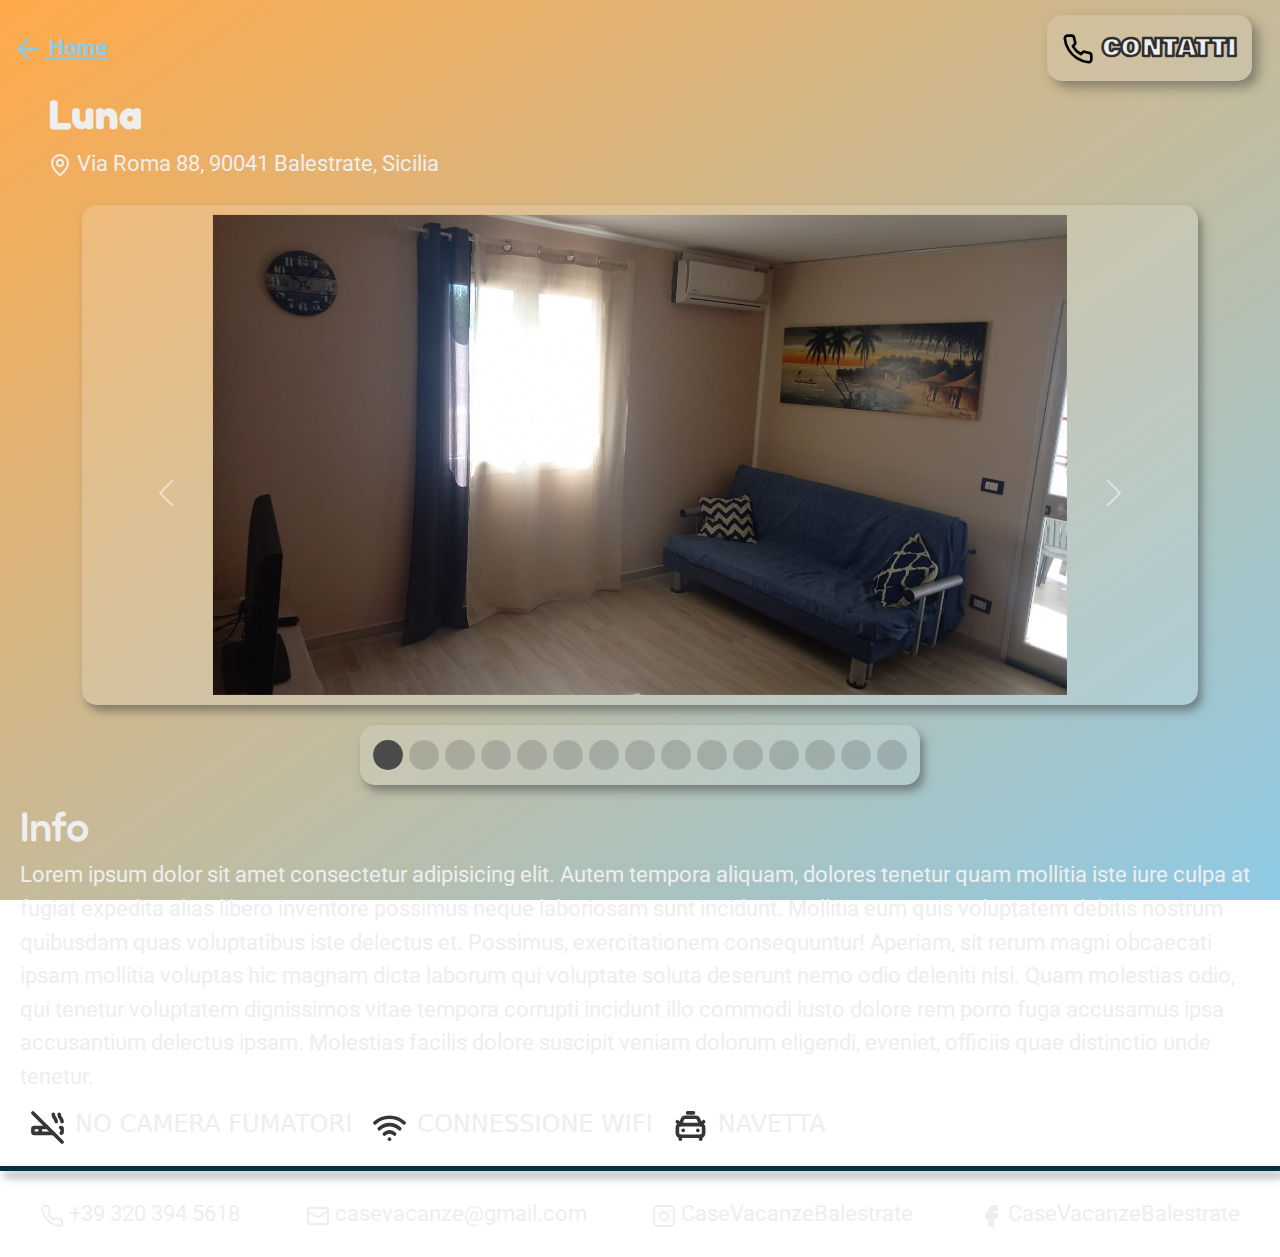
==== project/case/Luna.html @ b6131fe1 "v 1.0" ====
<!doctype html>
<html lang="it">
  <head>
    <meta charset="utf-8">
    <meta name="viewport" content="width=device-width, initial-scale=1">
    <title>LUNA</title>
    <link href="https://cdn.jsdelivr.net/npm/bootstrap@5.3.3/dist/css/bootstrap.min.css" rel="stylesheet" integrity="sha384-QWTKZyjpPEjISv5WaRU9OFeRpok6YctnYmDr5pNlyT2bRjXh0JMhjY6hW+ALEwIH" crossorigin="anonymous">
    <link rel="stylesheet" href="../index.css">
  </head>
  <body>
    
    <header>
      <!-- As a link -->
      <nav class="navbar bg-body-tertiary">
        <div class="container-fluid">
          <a class="navbar-back" href="../home.html">
            <span>
              <img class="icon" src="../icon/left-arrow.svg" alt="phone">
            </span>
            Home</a>
          <a class="navbar-brand" href="#contatti">
            <span>
              <img class="icon" src="../icon/phone.svg" alt="phone">
            </span>
            Contatti</a>
        </div>
      </nav>
    </header>

    <main>
      <section class="primary">
        <h1>Luna</h1>
        <a href="https://maps.app.goo.gl/N2oEMT61QbnvGMjeA" target="_blank">
          <span>
            <svg xmlns="http://www.w3.org/2000/svg" width="24" height="24" viewBox="0 0 24 24" fill="none" stroke="currentColor" stroke-width="2" stroke-linecap="round" stroke-linejoin="round" class="lucide lucide-map-pin"><path d="M20 10c0 4.993-5.539 10.193-7.399 11.799a1 1 0 0 1-1.202 0C9.539 20.193 4 14.993 4 10a8 8 0 0 1 16 0"/><circle cx="12" cy="10" r="3"/></svg>
          </span> 
          Via Roma 88, 90041 Balestrate, Sicilia
        </a>
      </section>

      <section class="carousel">
        <div class="container mt-4">
          <div id="carouselExampleIndicators" class="carousel slide" data-bs-ride="carousel">


            <!-- Indicatori delle immagini -->

            <div class="carousel-indicators">
              <button type="button" data-bs-target="#carouselExampleIndicators" data-bs-slide-to="0" class="active" aria-current="true" aria-label="Slide 1"></button>
              <button type="button" data-bs-target="#carouselExampleIndicators" data-bs-slide-to="1" aria-label="Slide 2"></button>
              <button type="button" data-bs-target="#carouselExampleIndicators" data-bs-slide-to="2" aria-label="Slide 3"></button>
              <button type="button" data-bs-target="#carouselExampleIndicators" data-bs-slide-to="3" aria-label="Slide 4"></button>
              <button type="button" data-bs-target="#carouselExampleIndicators" data-bs-slide-to="4" aria-label="Slide 5"></button>
              <button type="button" data-bs-target="#carouselExampleIndicators" data-bs-slide-to="5" aria-label="Slide 6"></button>
              <button type="button" data-bs-target="#carouselExampleIndicators" data-bs-slide-to="6" aria-label="Slide 7"></button>
              <button type="button" data-bs-target="#carouselExampleIndicators" data-bs-slide-to="7" aria-label="Slide 8"></button>
              <button type="button" data-bs-target="#carouselExampleIndicators" data-bs-slide-to="8" aria-label="Slide 9"></button>
              <button type="button" data-bs-target="#carouselExampleIndicators" data-bs-slide-to="9" aria-label="Slide 10"></button>
              <button type="button" data-bs-target="#carouselExampleIndicators" data-bs-slide-to="10" aria-label="Slide 11"></button>
              <button type="button" data-bs-target="#carouselExampleIndicators" data-bs-slide-to="11" aria-label="Slide 12"></button>
              <button type="button" data-bs-target="#carouselExampleIndicators" data-bs-slide-to="12" aria-label="Slide 13"></button>
              <button type="button" data-bs-target="#carouselExampleIndicators" data-bs-slide-to="12" aria-label="Slide 14"></button>
              <button type="button" data-bs-target="#carouselExampleIndicators" data-bs-slide-to="12" aria-label="Slide 15"></button>
            </div>


            <!-- imaggini del carosello -->
              <div class="carousel-inner">
                  <div class="carousel-item active">
                      <img src="../Foto/Luna/Luna-1.jpeg" class="d-block w-100" alt="Immagine 1" onclick="openModal(this)">
                  </div>
                  <div class="carousel-item">
                      <img src="../Foto/Luna/Luna-2.jpeg" class="d-block w-100" alt="Immagine 2" onclick="openModal(this)">
                  </div>
                  <div class="carousel-item">
                      <img src="../Foto/Luna/Luna-3.jpeg" class="d-block w-100" alt="Immagine 3" onclick="openModal(this)">
                  </div>
                  <div class="carousel-item">
                      <img src="../Foto/Luna/Luna-4.jpeg" class="d-block w-100" alt="Immagine 4" onclick="openModal(this)">
                  </div>
                  <div class="carousel-item">
                      <img src="../Foto/Luna/Luna-5.jpeg" class="d-block w-100" alt="Immagine 5" onclick="openModal(this)">
                  </div>
                  <div class="carousel-item">
                      <img src="../Foto/Luna/Luna-6.jpeg" class="d-block w-100" alt="Immagine 6" onclick="openModal(this)">
                  </div>
                  <div class="carousel-item">
                      <img src="../Foto/Luna/Luna-7.jpeg" class="d-block w-100" alt="Immagine 7" onclick="openModal(this)">
                  </div>
                  <div class="carousel-item">
                      <img src="../Foto/Luna/Luna-8.jpeg" class="d-block w-100" alt="Immagine 8" onclick="openModal(this)">
                  </div>
                  <div class="carousel-item">
                      <img src="../Foto/Luna/Luna-9.jpeg" class="d-block w-100" alt="Immagine 9" onclick="openModal(this)">
                  </div>
                  <div class="carousel-item">
                      <img src="../Foto/Luna/Luna-10.jpeg" class="d-block w-100" alt="Immagine 10" onclick="openModal(this)">
                  </div>
                  <div class="carousel-item">
                      <img src="../Foto/Luna/Luna-11.jpeg" class="d-block w-100" alt="Immagine 11" onclick="openModal(this)">
                  </div>
                  <div class="carousel-item">
                      <img src="../Foto/Luna/Luna-13.jpeg" class="d-block w-100" alt="Immagine 13" onclick="openModal(this)">
                  </div>
                  <div class="carousel-item">
                      <img src="../Foto/Luna/Luna-14.jpeg" class="d-block w-100" alt="Immagine 14" onclick="openModal(this)">
                  </div>
                  <div class="carousel-item">
                      <img src="../Foto/Luna/Luna-15.jpeg" class="d-block w-100" alt="Immagine 15" onclick="openModal(this)">
                  </div>
                  <div class="carousel-item">
                      <img src="../Foto/Luna/Luna-16.jpeg" class="d-block w-100" alt="Immagine 16" onclick="openModal(this)">
                  </div>
              </div>
              <button class="carousel-control-prev" type="button" data-bs-target="#carouselExampleIndicators" data-bs-slide="prev">
                  <span class="carousel-control-prev-icon " aria-hidden="true"></span>
                  <span class="visually-hidden">Precedente</span>
              </button>
              <button class="carousel-control-next" type="button" data-bs-target="#carouselExampleIndicators" data-bs-slide="next">
                  <span class="carousel-control-next-icon" aria-hidden="true"></span>
                  <span class="visually-hidden">Successivo</span>
              </button>
          </div>
        </div>
      
        <!-- Modal per visualizzazione a schermo intero -->
        <div class="modal fade" id="imageModal" tabindex="-1" aria-hidden="true">
            <div class="modal-dialog modal-dialog-centered modal-lg">
                <div class="modal-content">
                    <div class="modal-header">
                        <button type="button" class="btn-close" data-bs-dismiss="modal" aria-label="Close"></button>
                    </div>
                    <div class="modal-body text-center">
                        <img id="modalImage" src="" class="img-fluid" alt="Immagine Ingrandita">
                    </div>
                </div>
            </div>
        </div>
      
      </section>

      <section class="info">
        <h3>Info</h3>
        <p>Lorem ipsum dolor sit amet consectetur adipisicing elit. Autem tempora aliquam, dolores tenetur quam mollitia iste iure culpa at fugiat expedita alias libero inventore possimus neque laboriosam sunt incidunt. Mollitia eum quis voluptatem debitis nostrum quibusdam quas voluptatibus iste delectus et. Possimus, exercitationem consequuntur! Aperiam, sit rerum magni obcaecati ipsam mollitia voluptas hic magnam dicta laborum qui voluptate soluta deserunt nemo odio deleniti nisi. Quam molestias odio, qui tenetur voluptatem dignissimos vitae tempora corrupti incidunt illo commodi iusto dolore rem porro fuga accusamus ipsa accusantium delectus ipsam. Molestias facilis dolore suscipit veniam dolorum eligendi, eveniet, officiis quae distinctio unde tenetur.</p>
        <div class="container-fluid service-container">
          <div class="service">
            <span>
              <svg class="icon-service" xmlns="http://www.w3.org/2000/svg" width="24" height="24" viewBox="0 0 24 24" fill="none" stroke="currentColor" stroke-width="2" stroke-linecap="round" stroke-linejoin="round" class="lucide lucide-cigarette-off"><path d="M12 12H3a1 1 0 0 0-1 1v2a1 1 0 0 0 1 1h13"/><path d="M18 8c0-2.5-2-2.5-2-5"/><path d="m2 2 20 20"/><path d="M21 12a1 1 0 0 1 1 1v2a1 1 0 0 1-.5.866"/><path d="M22 8c0-2.5-2-2.5-2-5"/><path d="M7 12v4"/></svg>
            </span>
            <h4>NO CAMERA FUMATORI</h4>
          </div>
          <div class="service">
            <span>
              <svg class="icon-service" xmlns="http://www.w3.org/2000/svg" width="24" height="24" viewBox="0 0 24 24" fill="none" stroke="currentColor" stroke-width="2" stroke-linecap="round" stroke-linejoin="round" class="lucide lucide-wifi"><path d="M12 20h.01"/><path d="M2 8.82a15 15 0 0 1 20 0"/><path d="M5 12.859a10 10 0 0 1 14 0"/><path d="M8.5 16.429a5 5 0 0 1 7 0"/></svg>
            </span>
            <h4>CONNESSIONE WIFI</h4>
          </div>
          <div class="service">
            <span>
              <svg class="icon-service" xmlns="http://www.w3.org/2000/svg" width="24" height="24" viewBox="0 0 24 24" fill="none" stroke="currentColor" stroke-width="2" stroke-linecap="round" stroke-linejoin="round" class="lucide lucide-car-taxi-front"><path d="M10 2h4"/><path d="m21 8-2 2-1.5-3.7A2 2 0 0 0 15.646 5H8.4a2 2 0 0 0-1.903 1.257L5 10 3 8"/><path d="M7 14h.01"/><path d="M17 14h.01"/><rect width="18" height="8" x="3" y="10" rx="2"/><path d="M5 18v2"/><path d="M19 18v2"/></svg>
            </span>
            <h4>NAVETTA</h4>
          </div>
        </div>
      </section>
    </main>

    <hr>

    <footer>
      <section id="contatti" class="contatti">
          <div class="element">
            <p>
              <span>
                <svg xmlns="http://www.w3.org/2000/svg" width="24" height="24" viewBox="0 0 24 24" fill="none" stroke="#eee" stroke-width="2" stroke-linecap="round" stroke-linejoin="round" class="lucide lucide-phone"><path d="M22 16.92v3a2 2 0 0 1-2.18 2 19.79 19.79 0 0 1-8.63-3.07 19.5 19.5 0 0 1-6-6 19.79 19.79 0 0 1-3.07-8.67A2 2 0 0 1 4.11 2h3a2 2 0 0 1 2 1.72 12.84 12.84 0 0 0 .7 2.81 2 2 0 0 1-.45 2.11L8.09 9.91a16 16 0 0 0 6 6l1.27-1.27a2 2 0 0 1 2.11-.45 12.84 12.84 0 0 0 2.81.7A2 2 0 0 1 22 16.92z"/></svg>
              </span>
              <a href="tel:+393203945618">+39 320 394 5618</a></p>
          </div>
          <div class="element">
            <p>
              <span>
                <svg xmlns="http://www.w3.org/2000/svg" width="24" height="24" viewBox="0 0 24 24" fill="none" stroke="#eee" stroke-width="2" stroke-linecap="round" stroke-linejoin="round" class="lucide lucide-mail"><rect width="20" height="16" x="2" y="4" rx="2"/><path d="m22 7-8.97 5.7a1.94 1.94 0 0 1-2.06 0L2 7"/></svg>
              </span>
              <a href="mailto:casevacanze@gmail.com">casevacanze@gmail.com</a></p>
          </div>
          <div class="element">
            <p>
              <span>
                <svg xmlns="http://www.w3.org/2000/svg" width="24" height="24" viewBox="0 0 24 24" fill="none" stroke="currentColor" stroke-width="2" stroke-linecap="round" stroke-linejoin="round" class="lucide lucide-instagram"><rect width="20" height="20" x="2" y="2" rx="5" ry="5"/><path d="M16 11.37A4 4 0 1 1 12.63 8 4 4 0 0 1 16 11.37z"/><line x1="17.5" x2="17.51" y1="6.5" y2="6.5"/></svg>
              </span>
              <a href="">CaseVacanzeBalestrate</a></p>
          </div>
          <div class="element">
            <p>
              <span>
                <svg xmlns="http://www.w3.org/2000/svg" width="24" height="24" viewBox="0 0 24 24" fill="#eee" stroke="#eee" stroke-width="2" stroke-linecap="round" stroke-linejoin="round" class="lucide lucide-facebook"><path d="M18 2h-3a5 5 0 0 0-5 5v3H7v4h3v8h4v-8h3l1-4h-4V7a1 1 0 0 1 1-1h3z"/></svg>
              </span>
              <a href="">CaseVacanzeBalestrate</a></p>
          </div>
      </section>
    </footer>


    <script src="https://cdn.jsdelivr.net/npm/bootstrap@5.3.3/dist/js/bootstrap.bundle.min.js" integrity="sha384-YvpcrYf0tY3lHB60NNkmXc5s9fDVZLESaAA55NDzOxhy9GkcIdslK1eN7N6jIeHz" crossorigin="anonymous"></script>
    <script src="../script.js"></script>
  </body>
</html>
---- project/index.css ----
@import url('https://fonts.googleapis.com/css2?family=Bowlby+One&display=swap');
@import url('https://fonts.googleapis.com/css2?family=Roboto:ital,wght@0,100;0,300;0,400;0,500;0,700;0,900;1,100;1,300;1,400;1,500;1,700;1,900&display=swap');
@import url('https://fonts.googleapis.com/css2?family=Fredoka:wght@300..700&display=swap');

.bowlby-one-regular {
  font-family: "Bowlby One", serif;
  font-weight: 400;
  font-style: normal;
}

.fredoka-regular {
  font-family: "Fredoka", serif;
  font-weight: 300;
  font-style: normal;
}


:root {
  --text-body-color: #eeeeee;
  --top-linear-gradient: #FFAA4A;
  --bottom-linear-gradient: #8ECAE6;
  --card-background: rgba(245,245,245,0.18);
  --drop-shadow: rgba(75,75,75,0.55);
  --navbar-background: #ececec28;
  --border-text-color: #2f2f2f;
  --button-color: #03BB85;
  --navbar-font-family: "Bowlby One", serif;
  --title-font-family: "fredoka", serif;
  --body-text-font: "Roboto", serif;
  --title-text-size: 2.6rem;
  --body-text-size: 1.4rem;
}

* {
  margin: 0;
  padding: 0;
  box-sizing: border-box;
}

html,body{
  height: 100%;
}

body {
  background: linear-gradient(to right bottom, var(--top-linear-gradient), var(--bottom-linear-gradient)) no-repeat;
  color: var(--text-body-color);
  background-attachment: fixed;
}

.img-back{
  /* background: url("./Foto/Background.png") no-repeat !important; */
}

.navbar{
  width: 100%;
  background: none !important;
  display: flex;
  padding-top: 15px;
}
.navbar-back{
  text-align: right;
  font-family: var(--body-text-font);
  font-size: var(--body-text-size);
  font-weight: 800;
  color: var(--bottom-linear-gradient);
  text-decoration: underline;
}
.navbar-brand{
  text-decoration: none;
  color: var(--text-body-color);
  padding: 15px;
  display: block;
  text-align: center;
  -webkit-text-stroke: 2.5px var(--border-text-color);
  font-family: var(--navbar-font-family);
  font-size: 1.5rem;
  text-transform: uppercase;
  background: var(--navbar-background);
  border-radius: 15px;
  box-shadow: 6px 6px 12px var(--drop-shadow);
}
.navbar a:hover{
  color: var(--text-body-color);
}
.icon{
  width: 2rem;
  height: 2rem;
}
/* Card House - Home */
.card-section{
  margin-top: 40px;
  display: flex;
  flex-direction: column;
  align-items: center;
  justify-content: center;
}
.card{
  background: var(--navbar-background);
  padding: 15px;
  border-radius: 15px;
  border: none;
  box-shadow: 6px 6px 12px var(--drop-shadow);
}
/* Aumento della distanza superiore solo della 2 e 3 card */
.card:nth-child(2), .card:nth-child(3){
  margin-top: 2rem;
}
.card-img{
  padding: 5px;
  object-fit: cover;
  border-radius: 15px;
  aspect-ratio: 2;
  object-position: top;
}
.card-title{
  font-size: var(--title-text-size);
  color: var(--text-body-color);
  -webkit-text-stroke: 3px var(--border-text-color);
  /* font-family: var(--title-font-family); */
  font-family: var(--navbar-font-family);
  font-weight: bolder;
  /* text-shadow: 2px 3px 6px var(--drop-shadow); */
}
.card-link{
  text-decoration: none;
  color: var(--text-body-color);
  font-family: var(--title-font-family);
  font-size: var(--body-text-size);
  font-weight: bolder;
}
button:has(.card-link){
  padding: 4px 20px;
  border-radius: 8px;
  background-color: var(--button-color);
}
button:has(.card-link):hover{
  background-color: var(--button-color);
}
.card-text{
  font-family: var(--body-text-font);
  font-size: var(--body-text-size);
  color: var(--text-body-color);
}
/* PreFooter */
hr{
  height: 5px;
  background-color: #023047;
  /* background-color: #01151f; */
  border: none;
  opacity: 1;
  box-shadow: 4px 6px 8px var(--drop-shadow);
}
/* Footer - Contatti */
footer:has(.contatti){
  /* background: url("./Foto/Footer.png"), no-repeat; */
  padding: 10px 40px;
}
.contatti{
  display: flex;
  text-align: center;
  align-items: center;
  justify-content: space-between;
  color: var(--text-body-color);
  font-family: var(--body-text-font);
  font-size: var(--body-text-size);
}
/* Modifica stile degli elementi cliccabili */
a{
  color: var(--text-body-color);
  text-decoration: none;
}

/* Primary pagina casa */
.primary{
  margin-left: 3rem;
}
.primary > h1{
  font-family: var(--title-font-family);
  font-size: var(--title-text-size);
  font-weight: bolder;
}
.primary > a{
  font-family: var(--body-text-font);
  font-size: var(--body-text-size);
}

/* Carosello foto casa */
.carousel-inner{
  background: var(--card-background);
  box-shadow: 4px 6px 8px var(--drop-shadow);
  border-radius: 15px;
}
.carousel-item img {
  width: 100%;
  height: 500px; 
  object-fit: contain; 
  padding: 10px;
} 

.container > #carouselExampleIndicators{
  display: flex;
  flex-direction: column-reverse;
  align-items: center;
}
.carousel-indicators{
  background-color: var(--card-background);
  box-shadow: 4px 6px 8px var(--drop-shadow);
  position: relative;
  top: 20px;
  border-radius: 15px;
  padding: 0 10px 0 10px;
}

.carousel-indicators button {
  width: 30px !important;
  height: 30px !important;
  border-radius: 50%;
  background-color: #4b4b4b73 !important;
  border: none; 
  opacity: 1;
  margin: 5px; /* Spaziatura tra i cerchi */
}

.carousel-indicators .active {
  background-color: #4b4b4b !important; /* Colore quando attivo */
}

/* Modale a schermo intero */
.modal-content img {
  width: 100%;
  max-height: 90vh;
  object-fit: contain;
}

/* Info */
.info{
  margin: 20px;
}
.info h3{
  font-family: var(--title-font-family);
  font-size: var(--title-text-size);
}
.info p{
  font-family: var(--body-text-font);
  font-size: var(--body-text-size);
}
.service-container{
  display: flex;
  flex-direction: row;
  align-items: center;
  flex-wrap: wrap;
  justify-content: start;
  padding: 0;
}
.service{
  display: flex;
  margin: 0 10px 0 0;
}

.icon-service{
  margin: 0 10px;
  width: 35px;
  height: 35px;
  color: rgb(54, 54, 54);
  stroke-width: 2.5px;
}

/* Responsive */
/* Telefono */
@media (max-width: 767px){
  .contatti{
    flex-direction: column;
  }
  .carousel-indicators{
    width: 90%;
    padding: 10px;
  }
  .carousel-indicators button{
    width: 20px !important;
    height: 20px !important;
  }
}
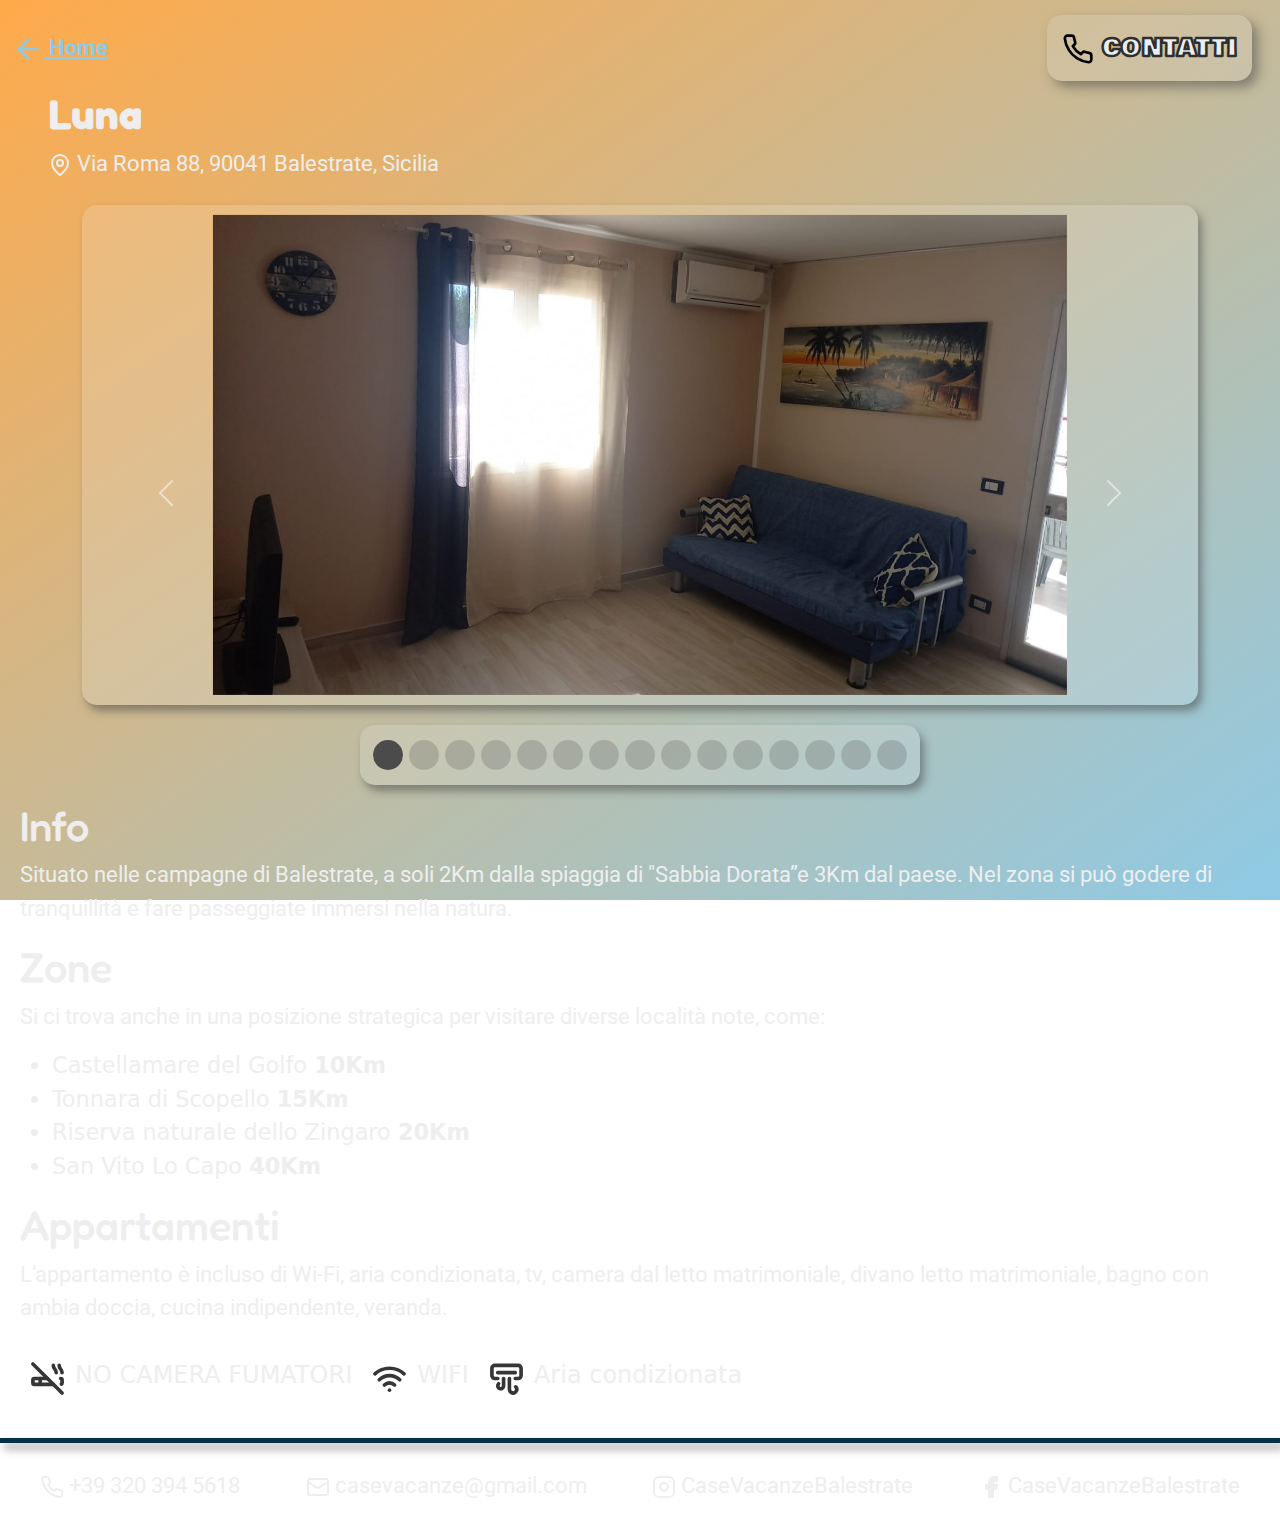
==== commit 0e1875bd: "Aggiornamento codice, contenuto, rimozione di segmenti inutili" ====
--- a/project/case/Luna.html
+++ b/project/case/Luna.html
@@ -141,7 +141,16 @@
 
       <section class="info">
         <h3>Info</h3>
-        <p>Lorem ipsum dolor sit amet consectetur adipisicing elit. Autem tempora aliquam, dolores tenetur quam mollitia iste iure culpa at fugiat expedita alias libero inventore possimus neque laboriosam sunt incidunt. Mollitia eum quis voluptatem debitis nostrum quibusdam quas voluptatibus iste delectus et. Possimus, exercitationem consequuntur! Aperiam, sit rerum magni obcaecati ipsam mollitia voluptas hic magnam dicta laborum qui voluptate soluta deserunt nemo odio deleniti nisi. Quam molestias odio, qui tenetur voluptatem dignissimos vitae tempora corrupti incidunt illo commodi iusto dolore rem porro fuga accusamus ipsa accusantium delectus ipsam. Molestias facilis dolore suscipit veniam dolorum eligendi, eveniet, officiis quae distinctio unde tenetur.</p>
+        <p>Situato nelle campagne di Balestrate, a soli 2Km dalla spiaggia di "Sabbia Dorata”e 3Km dal paese. Nel zona si può godere di tranquillità e fare passeggiate immersi nella natura.</p>
+        <h3>Zone</h3>
+        <p>Si ci trova anche in una posizione strategica per visitare diverse località note, come: <ul>
+          <li>Castellamare del Golfo <b>10Km</b></li>
+          <li>Tonnara di Scopello <b>15Km</b></li>
+          <li>Riserva naturale dello Zingaro <b>20Km</b></li>
+          <li>San Vito Lo Capo <b>40Km</b></li>
+        </ul></p>
+        <h3>Appartamenti</h3>
+        <p>L’appartamento è incluso di Wi-Fi, aria condizionata, tv, camera dal letto matrimoniale, divano letto matrimoniale, bagno con ambia doccia, cucina indipendente, veranda.</p>
         <div class="container-fluid service-container">
           <div class="service">
             <span>
@@ -153,13 +162,13 @@
             <span>
               <svg class="icon-service" xmlns="http://www.w3.org/2000/svg" width="24" height="24" viewBox="0 0 24 24" fill="none" stroke="currentColor" stroke-width="2" stroke-linecap="round" stroke-linejoin="round" class="lucide lucide-wifi"><path d="M12 20h.01"/><path d="M2 8.82a15 15 0 0 1 20 0"/><path d="M5 12.859a10 10 0 0 1 14 0"/><path d="M8.5 16.429a5 5 0 0 1 7 0"/></svg>
             </span>
-            <h4>CONNESSIONE WIFI</h4>
+            <h4>WIFI</h4>
           </div>
           <div class="service">
             <span>
-              <svg class="icon-service" xmlns="http://www.w3.org/2000/svg" width="24" height="24" viewBox="0 0 24 24" fill="none" stroke="currentColor" stroke-width="2" stroke-linecap="round" stroke-linejoin="round" class="lucide lucide-car-taxi-front"><path d="M10 2h4"/><path d="m21 8-2 2-1.5-3.7A2 2 0 0 0 15.646 5H8.4a2 2 0 0 0-1.903 1.257L5 10 3 8"/><path d="M7 14h.01"/><path d="M17 14h.01"/><rect width="18" height="8" x="3" y="10" rx="2"/><path d="M5 18v2"/><path d="M19 18v2"/></svg>
-            </span>
-            <h4>NAVETTA</h4>
+              <svg class="icon-service" xmlns="http://www.w3.org/2000/svg" width="24" height="24" viewBox="0 0 24 24" fill="none" stroke="currentColor" stroke-width="2" stroke-linecap="round" stroke-linejoin="round" class="lucide lucide-air-vent-icon lucide-air-vent"><path d="M6 12H4a2 2 0 0 1-2-2V5a2 2 0 0 1 2-2h16a2 2 0 0 1 2 2v5a2 2 0 0 1-2 2h-2"/><path d="M6 8h12"/><path d="M18.3 17.7a2.5 2.5 0 0 1-3.16 3.83 2.53 2.53 0 0 1-1.14-2V12"/><path d="M6.6 15.6A2 2 0 1 0 10 17v-5"/></svg>
+            </span>
+            <h4>Aria condizionata</h4>
           </div>
         </div>
       </section>
--- a/project/index.css
+++ b/project/index.css
@@ -47,10 +47,6 @@
   background-attachment: fixed;
 }
 
-.img-back{
-  /* background: url("./Foto/Background.png") no-repeat !important; */
-}
-
 .navbar{
   width: 100%;
   background: none !important;
@@ -101,8 +97,8 @@
   border: none;
   box-shadow: 6px 6px 12px var(--drop-shadow);
 }
-/* Aumento della distanza superiore solo della 2 e 3 card */
-.card:nth-child(2), .card:nth-child(3){
+/* Aumento della distanza superiore solo della 2 card */
+.card:nth-child(2){
   margin-top: 2rem;
 }
 .card-img{
@@ -116,10 +112,8 @@
   font-size: var(--title-text-size);
   color: var(--text-body-color);
   -webkit-text-stroke: 3px var(--border-text-color);
-  /* font-family: var(--title-font-family); */
   font-family: var(--navbar-font-family);
   font-weight: bolder;
-  /* text-shadow: 2px 3px 6px var(--drop-shadow); */
 }
 .card-link{
   text-decoration: none;
@@ -145,14 +139,12 @@
 hr{
   height: 5px;
   background-color: #023047;
-  /* background-color: #01151f; */
   border: none;
   opacity: 1;
   box-shadow: 4px 6px 8px var(--drop-shadow);
 }
 /* Footer - Contatti */
 footer:has(.contatti){
-  /* background: url("./Foto/Footer.png"), no-repeat; */
   padding: 10px 40px;
 }
 .contatti{
@@ -244,13 +236,16 @@
   font-family: var(--body-text-font);
   font-size: var(--body-text-size);
 }
+li{
+  font-size: var(--body-text-size);
+}
 .service-container{
   display: flex;
   flex-direction: row;
   align-items: center;
   flex-wrap: wrap;
   justify-content: start;
-  padding: 0;
+  padding: 20px 0;
 }
 .service{
   display: flex;
